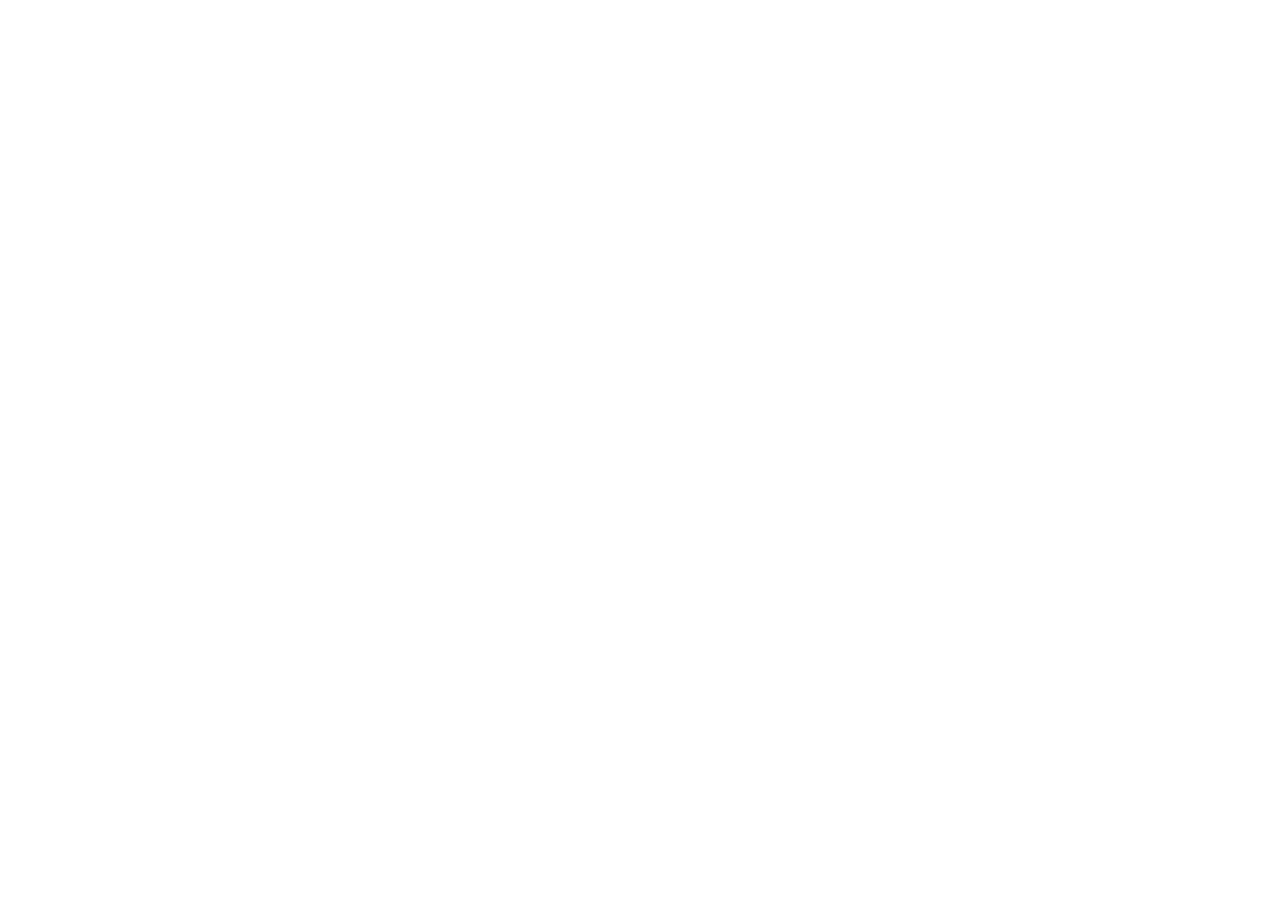
==== itemlist.html @ a7e35078 "Added script folder" ====
<!DOCTYPE html>
<html lang="en">
<head>
    <meta charset="UTF-8">
    <meta name="viewport" content="width=device-width, initial-scale=1.0">
    <title>Item List</title>
</head>
<body>
    
</body>
</html>
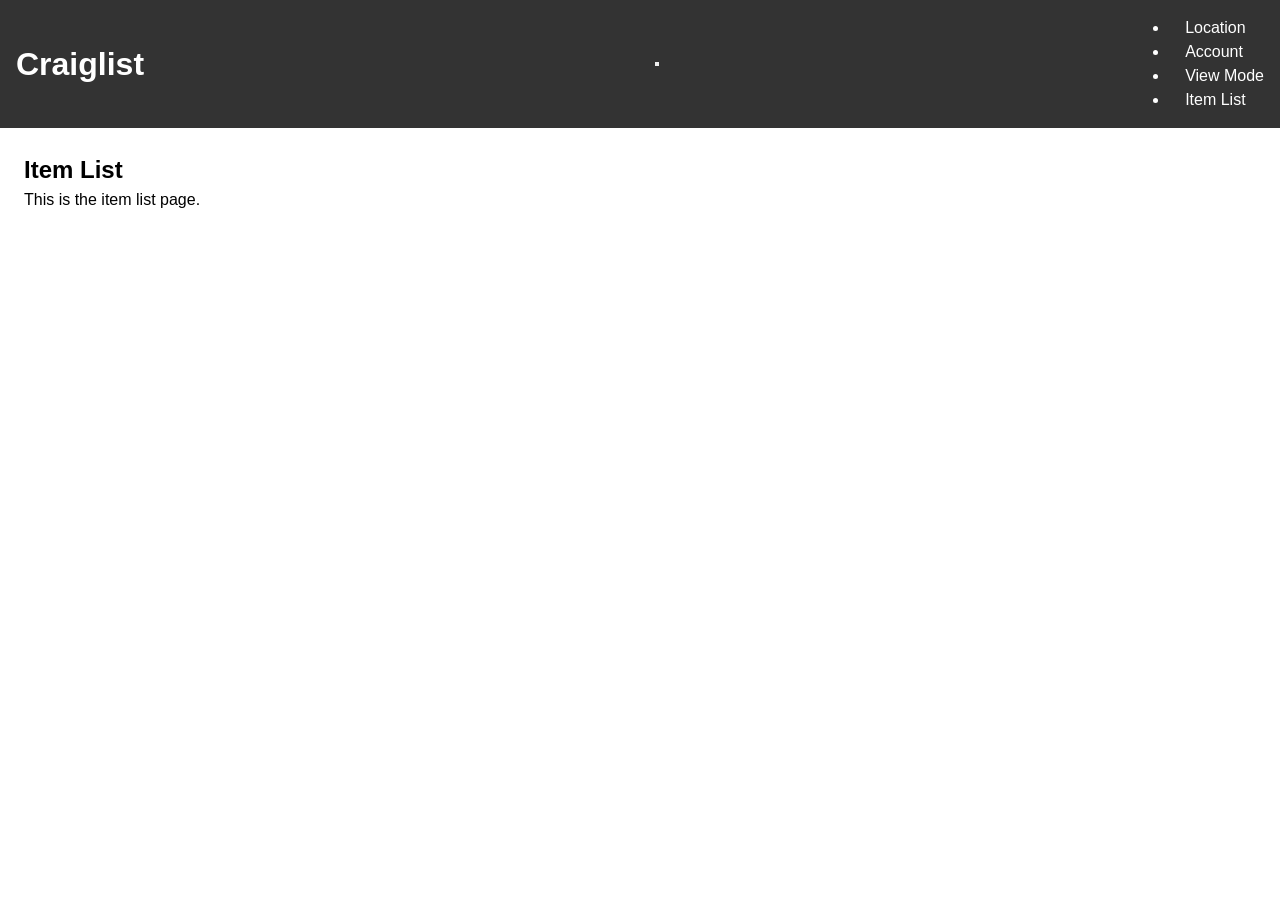
==== commit b57af292: "ediy nav" ====
--- a/itemlist.html
+++ b/itemlist.html
@@ -4,8 +4,22 @@
     <meta charset="UTF-8">
     <meta name="viewport" content="width=device-width, initial-scale=1.0">
     <title>Item List</title>
+    <link rel="stylesheet" href="styles.css" /> 
 </head>
-<body>
-    
-</body>
+
+<body class="responsive">
+
+  <a class="skip-link" href="#content">Skip to main content</a>
+
+  <header>
+    <div data-include="navigations/header.html"></div>
+  </header>
+    <main id="content" class="content">
+        <h2>Item List</h2>
+        <p>This is the item list page.</p>
+    </main>
+  
+    <script src="scripts/HTMLInclude.js"></script>
+
+  </body>
 </html>
--- a/styles.css
+++ b/styles.css
@@ -0,0 +1,270 @@
+/* BASIC RESET */
+* {
+  margin: 0;
+  padding: 0;
+  box-sizing: border-box;
+}
+
+/* BASE STYLES */
+body {
+  font-family: Arial, sans-serif;
+  line-height: 1.5;
+}
+
+/* =========================
+   SKIP LINK (ACCESSIBILITY)
+========================= */
+.skip-link {
+  position: absolute;
+  top: -40px; /* hidden off screen */
+  left: 0;
+  background: #000;
+  color: #fff;
+  padding: 8px 16px;
+  z-index: 100;
+  text-decoration: none;
+}
+
+.skip-link:focus {
+  top: 0; /* shows when tabbed to */
+}
+
+/* HEADER */
+.header {
+  display: flex;
+  justify-content: space-between;
+  align-items: center;
+  padding: 16px;
+  background: #333;
+  color: white;
+}
+
+.nav a {
+  color: white;
+  margin-left: 16px;
+  text-decoration: none;
+}
+
+/* CONTENT */
+.content {
+  padding: 24px;
+}
+
+/* MOBILE RESPONSIVE */
+@media (max-width: 600px) {
+  .nav {
+    display: none;
+  }
+}
+
+
+.search-page {
+  padding: 20px;
+  background: #f5f5f5;
+  min-height: 100vh;
+}
+
+.search-hero {
+  margin-bottom: 18px;
+}
+
+.search-input-bar {
+  display: flex;
+  flex-direction: column;
+  gap: 10px;
+  background: white;
+  border: 1px solid #cfcfcf;
+  border-radius: 10px;
+  padding: 12px;
+}
+
+.search-input-bar input {
+  width: 100%;
+  padding: 12px;
+  border: 1px solid #bdbdbd;
+  border-radius: 8px;
+  font-size: 1rem;
+}
+
+.search-input-bar button {
+  padding: 12px;
+  border: none;
+  background: #b7b7b7;
+  color: white;
+  border-radius: 8px;
+  cursor: pointer;
+}
+
+.search-toolbar {
+  display: flex;
+  flex-direction: column;
+  gap: 12px;
+  background: white;
+  border: 1px solid #d9d9d9;
+  border-radius: 10px;
+  padding: 14px;
+  margin-bottom: 18px;
+}
+
+.search-location {
+  font-size: 0.95rem;
+}
+
+.search-sort {
+  display: flex;
+  flex-direction: column;
+  gap: 8px;
+}
+
+.search-sort select {
+  padding: 10px;
+  border: 1px solid #bdbdbd;
+  border-radius: 8px;
+  background: white;
+}
+
+.search-layout {
+  display: flex;
+  flex-direction: column;
+  gap: 18px;
+}
+
+.search-filters {
+  background: white;
+  border: 1px solid #d9d9d9;
+  border-radius: 10px;
+  padding: 18px;
+}
+
+.search-filters h2 {
+  font-size: 1.25rem;
+  margin-bottom: 18px;
+}
+
+.search-filter-group {
+  margin-bottom: 20px;
+}
+
+.search-filter-group h3 {
+  font-size: 1rem;
+  margin-bottom: 10px;
+}
+
+.search-filter-group label {
+  display: block;
+  margin-bottom: 8px;
+  font-size: 0.95rem;
+}
+
+.search-price-range {
+  display: flex;
+  align-items: center;
+  gap: 8px;
+}
+
+.search-price-range input {
+  width: 100%;
+  padding: 10px;
+  border: 1px solid #bdbdbd;
+  border-radius: 6px;
+}
+
+.search-apply-btn {
+  width: 100%;
+  padding: 12px;
+  border: none;
+  border-radius: 8px;
+  background: #8b2bd3;
+  color: white;
+  cursor: pointer;
+}
+
+.search-results-grid {
+  display: grid;
+  grid-template-columns: 1fr;
+  gap: 18px;
+}
+
+.search-card {
+  background: white;
+  border: 1px solid #d9d9d9;
+  border-radius: 10px;
+  padding: 14px;
+  text-align: center;
+}
+
+.search-card img {
+  width: 100%;
+  border-radius: 8px;
+  margin-bottom: 12px;
+}
+
+.search-card h3 {
+  font-size: 1rem;
+  margin-bottom: 6px;
+}
+
+.search-card p {
+  font-size: 0.95rem;
+  margin-bottom: 4px;
+}
+
+.search-price {
+  font-weight: bold;
+}
+
+.search-card button {
+  margin-top: 10px;
+  width: 100%;
+  padding: 10px;
+  border: 1px solid #bdbdbd;
+  border-radius: 20px;
+  background: #f8f8f8;
+  cursor: pointer;
+}
+
+@media (min-width: 768px) {
+  .search-input-bar {
+    flex-direction: row;
+  }
+
+  .search-input-bar input {
+    flex: 1;
+  }
+
+  .search-input-bar button {
+    width: 140px;
+  }
+
+  .search-toolbar {
+    flex-direction: row;
+    justify-content: space-between;
+    align-items: center;
+  }
+
+  .search-sort {
+    flex-direction: row;
+    align-items: center;
+  }
+
+  .search-results-grid {
+    grid-template-columns: repeat(2, 1fr);
+  }
+}
+
+@media (min-width: 1024px) {
+  .search-layout {
+    flex-direction: row;
+    align-items: flex-start;
+  }
+
+  .search-filters {
+    width: 260px;
+    flex-shrink: 0;
+  }
+
+  .search-results-grid {
+    flex: 1;
+    grid-template-columns: repeat(4, 1fr);
+  }
+}
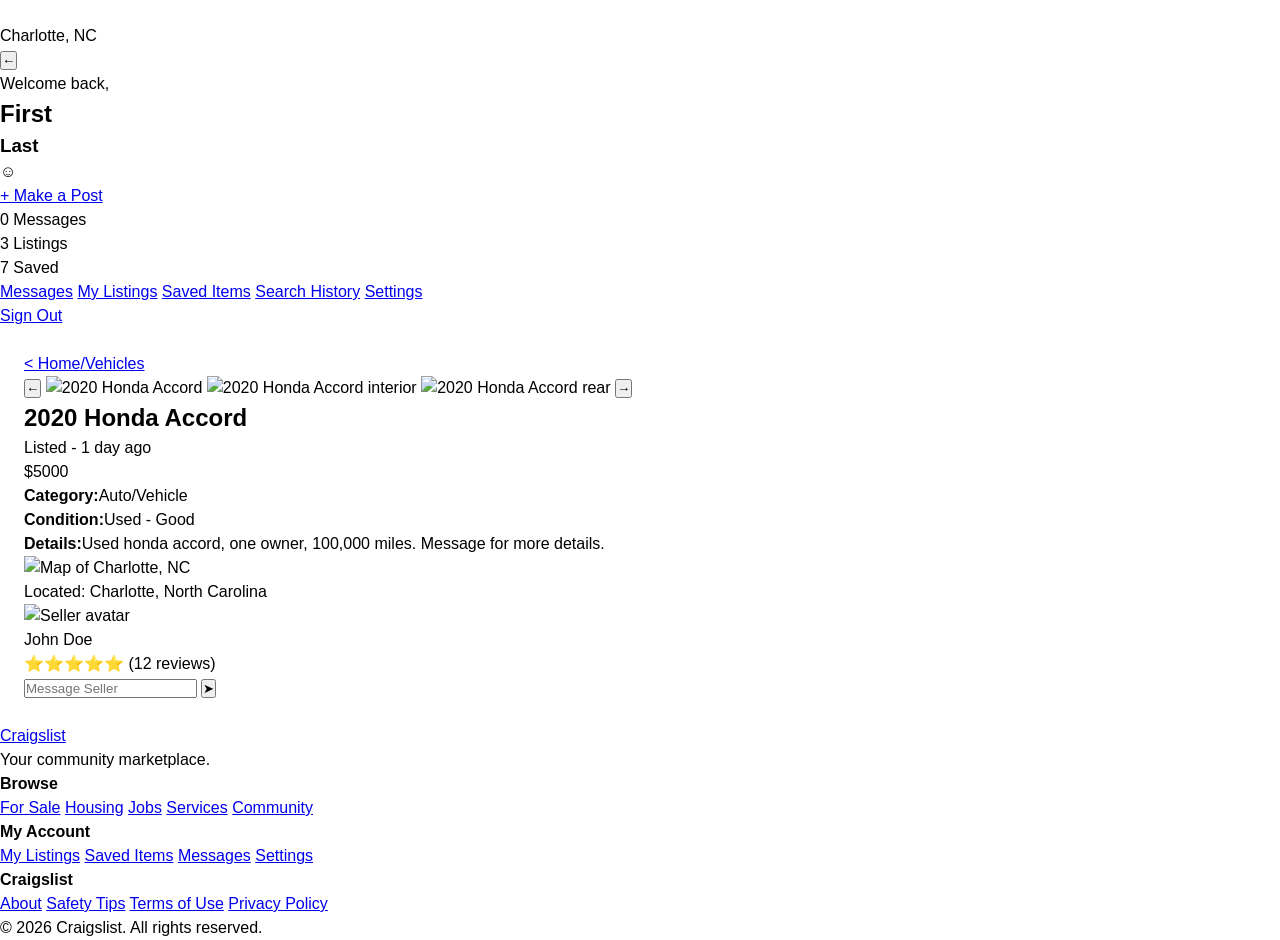
==== commit cd9edde8: "Header and footer Header and footer are now loading the same way here" ====
--- a/itemlist.html
+++ b/itemlist.html
@@ -5,21 +5,130 @@
     <meta name="viewport" content="width=device-width, initial-scale=1.0">
     <title>Item List</title>
     <link rel="stylesheet" href="styles.css" /> 
+    <link rel="stylesheet" href="styles/itemlist.css" />
+    <script src="scripts/hamburger_menu.js" defer></script>
+    <script src="header_footer.js" defer></script>
+    
 </head>
 
 <body class="responsive">
 
-  <a class="skip-link" href="#content">Skip to main content</a>
+      <div id="nav-placeholder"></div>
 
-  <header>
-    <div data-include="navigations/header.html"></div>
-  </header>
-    <main id="content" class="content">
-        <h2>Item List</h2>
-        <p>This is the item list page.</p>
+    <main id="content" class="content item-detail-page">
+      <!--Breadcrumb-->
+      <nav class="breadcrumb">
+        <a href="search.html">&lt; Home/Vehicles</a>
+      </nav>
+
+      <div class="item-detail-layout">
+
+        <!-- Left: image carousel -->
+         <div class="item-image">
+          <div class="carousel">
+            <button class="carousel-btn prev">&#8592;</button>
+
+            <img src="images/car1.png" alt="2020 Honda Accord" class="carousel-img active" />
+            <img src="images/car2.jpg" alt="2020 Honda Accord interior" class="carousel-img" />
+            <img src="images/car3.jpg" alt="2020 Honda Accord rear" class="carousel-img" />
+
+            <button class="carousel-btn next">&#8594;</button>
+          </div>
+          <div class="carousel-dots">
+            <span class="dot active"></span>
+            <span class="dot"></span>
+            <span class="dot"></span>
+          </div>
+         </div>
+         
+        <!-- Right: item details -->
+         <div class="item-info">
+          <div class="item-title-row">
+            <h2>2020 Honda Accord</h2>
+            <span class="item-listed">Listed - 1 day ago</span>
+          </div>
+
+          <p class="item-price">$5000</p>
+
+          <p><strong>Category:</strong>Auto/Vehicle</p>
+          <p><strong>Condition:</strong>Used - Good</p>
+          <p><strong>Details:</strong>Used honda accord, one owner, 100,000 miles. Message for more details.</p>
+         
+          <!--Map-->
+          <div class="item-map">
+            <img src="images/map.png" alt="Map of Charlotte, NC" />
+
+          </div>
+          <p class="item-location">Located: Charlotte, North Carolina</p>
+
+          <!--Seller Info-->
+          <div class="seller-card">
+            <div class="seller-info">
+              <img src="images/avatar.jpg" alt="Seller avatar" class="seller-avatar" />
+              <div>
+                <p class="seller-name">John Doe</p>
+                <div class="seller-rating">
+                  <span>⭐⭐⭐⭐⭐</span>
+                  <span class="review-count">(12 reviews)</span>
+                </div>
+              </div>
+            </div>
+            <!--Message bar-->
+            <div class="message-bar">
+              <input type="text" placeholder="Message Seller" />
+              <button class="send-btn">&#10148;</button>
+            </div>
+          </div>
+        </div>
+      </div>
+   
     </main>
   
     <script src="scripts/HTMLInclude.js"></script>
 
+    <!-- WAIT for include to finish, THEN load hamburger script -->
+    <script>
+    window.addEventListener('load', () => {
+    const script = document.createElement('script');
+    script.src = "scripts/hamburger_menu.js";
+    document.body.appendChild(script);
+    });
+    </script>
+    <script>
+      document.addEventListener('DOMContentLoaded', () => {
+
+  // Carousel logic
+  const images = document.querySelectorAll('.carousel-img');
+  const dots = document.querySelectorAll('.dot');
+  let current = 0;
+
+  function goTo(index) {
+    // Remove active from current image and dot
+    images[current].classList.remove('active');
+    dots[current].classList.remove('active');
+
+    // Wrap around the index
+    current = (index + images.length) % images.length;
+
+    // Add active to new image and dot
+    images[current].classList.add('active');
+    dots[current].classList.add('active');
+  }
+  // Previous and next button event listeners
+  document.querySelector('.carousel-btn.prev')
+    .addEventListener('click', () => goTo(current - 1));
+
+  document.querySelector('.carousel-btn.next')
+    .addEventListener('click', () => goTo(current + 1));
+
+  // Make dots clickable too
+  dots.forEach((dot, i) => {
+    dot.addEventListener('click', () => goTo(i));
+  });
+});
+</script>
+  
+  <div id="footer-placeholder"></div>
+
   </body>
 </html>
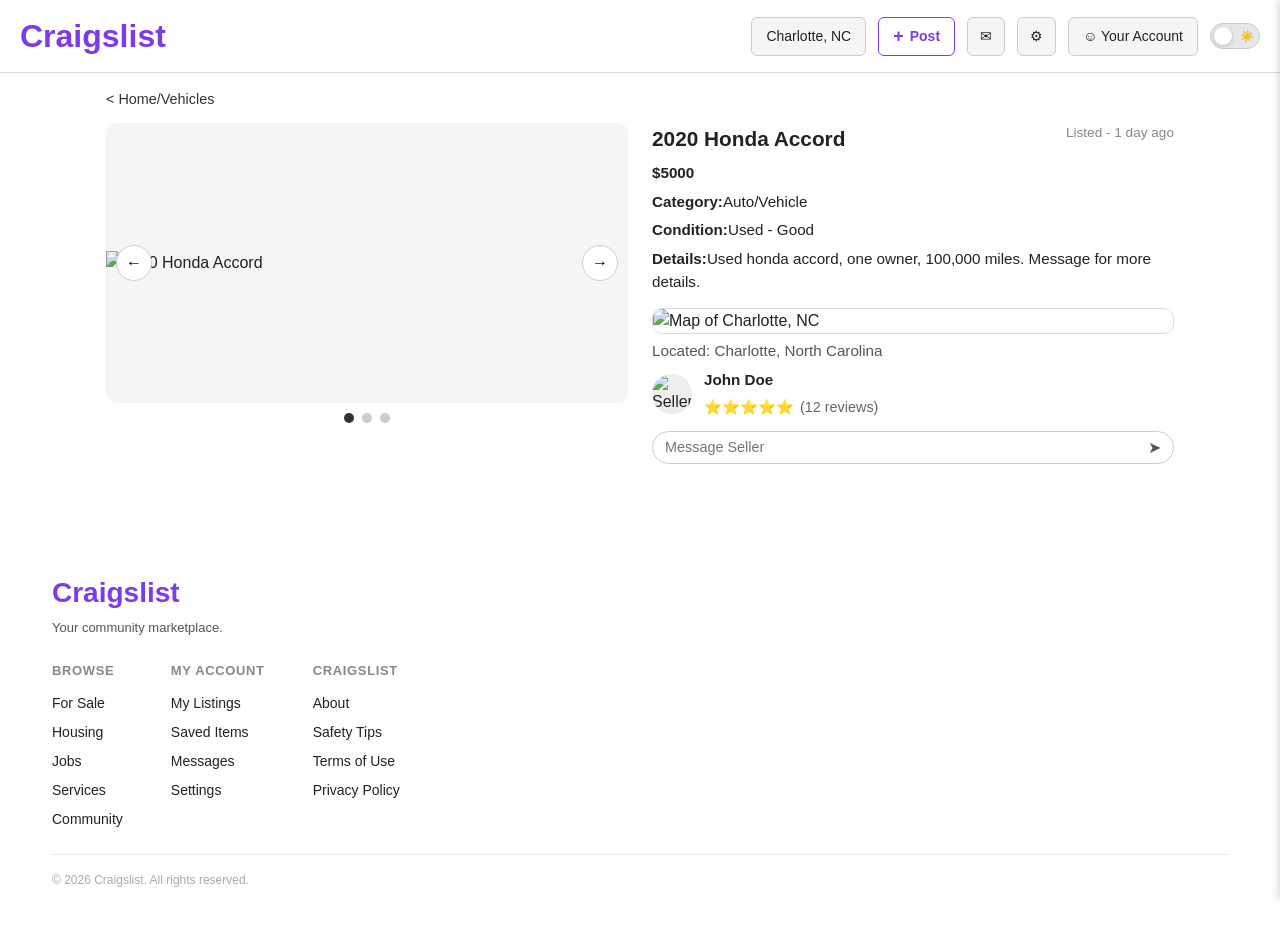
==== commit cf7bd889: "Dark mode (!!!) Introduced dark mode: add CSS custom properties and dark theme in styles.css and ind" ====
--- a/itemlist.html
+++ b/itemlist.html
@@ -6,8 +6,9 @@
     <title>Item List</title>
     <link rel="stylesheet" href="styles.css" /> 
     <link rel="stylesheet" href="styles/itemlist.css" />
+    <script src="scripts/darkmode.js"></script>
     <script src="scripts/hamburger_menu.js" defer></script>
-    <script src="header_footer.js" defer></script>
+    <script src="scripts/header_footer.js" defer></script>
     
 </head>
 
@@ -62,8 +63,8 @@
           <p class="item-location">Located: Charlotte, North Carolina</p>
 
           <!--Seller Info-->
-          <div class="seller-card">
-            <div class="seller-info">
+          <div class="seller-info">
+            <a href="seller_account.html" class="seller-link">
               <img src="images/avatar.jpg" alt="Seller avatar" class="seller-avatar" />
               <div>
                 <p class="seller-name">John Doe</p>
@@ -72,7 +73,8 @@
                   <span class="review-count">(12 reviews)</span>
                 </div>
               </div>
-            </div>
+            </a>
+          </div>
             <!--Message bar-->
             <div class="message-bar">
               <input type="text" placeholder="Message Seller" />
@@ -84,17 +86,7 @@
    
     </main>
   
-    <script src="scripts/HTMLInclude.js"></script>
-
-    <!-- WAIT for include to finish, THEN load hamburger script -->
-    <script>
-    window.addEventListener('load', () => {
-    const script = document.createElement('script');
-    script.src = "scripts/hamburger_menu.js";
-    document.body.appendChild(script);
-    });
-    </script>
-    <script>
+  <script>
       document.addEventListener('DOMContentLoaded', () => {
 
   // Carousel logic
--- a/styles.css
+++ b/styles.css
@@ -1,22 +1,70 @@
-/* BASIC RESET */
+/* =========================
+   VARIABLES
+========================= */
+:root {
+  --bg: #ffffff;
+  --bg-secondary: #f5f5f5;
+  --text: #222222;
+  --text-muted: #555555;
+  --text-light: #888888;
+  --border: #dddddd;
+  --border-mid: #bdbdbd;
+  --border-light: #cfcfcf;
+  --card-bg: #ffffff;
+  --input-bg: #f5f5f5;
+  --drawer-bg: #ffffff;
+  --suggestion-hover: #f3f0ff;
+  --nav-menu: #222222;
+  --filter-hover: #f5f3ff;
+  --save-btn: #f8f8f8;
+  --notification-border: #eeeeee;
+}
+
+html.dark {
+  --bg: #111111;
+  --bg-secondary: #1a1a1a;
+  --text: #e8e8e8;
+  --text-muted: #999999;
+  --text-light: #666666;
+  --border: #2e2e2e;
+  --border-mid: #383838;
+  --border-light: #2a2a2a;
+  --card-bg: #1e1e1e;
+  --input-bg: #252525;
+  --drawer-bg: #1e1e1e;
+  --suggestion-hover: #2d1f4e;
+  --nav-menu: #e8e8e8;
+  --filter-hover: #2d1f4e;
+  --save-btn: #252525;
+  --notification-border: #2e2e2e;
+}
+
+/* =========================
+   RESET
+========================= */
 * {
   margin: 0;
   padding: 0;
   box-sizing: border-box;
 }
 
-/* BASE STYLES */
+/* =========================
+   BASE
+========================= */
 body {
   font-family: Arial, sans-serif;
   line-height: 1.5;
-}
-
-/* =========================
-   SKIP LINK (ACCESSIBILITY)
+  background: var(--bg);
+  color: var(--text);
+  transition: background 0.3s ease, color 0.3s ease;
+}
+
+/* =========================
+   ACCESSIBILITY
 ========================= */
 .skip-link {
   position: absolute;
-  top: -40px; /* hidden off screen */
+  top: -40px;
   left: 0;
   background: #000;
   color: #fff;
@@ -26,41 +74,171 @@
 }
 
 .skip-link:focus {
-  top: 0; /* shows when tabbed to */
-}
-
-/* HEADER */
+  top: 0;
+}
+
+/* =========================
+   NAV
+========================= */
 .header {
+  border-bottom: 1px solid var(--border);
+  background: var(--bg);
+  position: relative;
+}
+
+.nav {
+  display: flex;
+  align-items: center;
+  justify-content: space-between;
+  padding: 12px 20px;
+}
+
+.nav-logo {
+  font-size: 32px;
+  font-weight: bold;
+  color: #7c3aed;
+  text-decoration: none;
+}
+
+.nav-right {
+  display: flex;
+  align-items: center;
+  gap: 12px;
+}
+
+.nav-location {
+  padding: 8px 14px;
+  border: 1px solid var(--border);
+  border-radius: 6px;
+  font-size: 14px;
+  background: var(--input-bg);
+  color: var(--text);
+}
+
+.nav-menu {
+  display: flex;
+  flex-direction: column;
+  gap: 4px;
+  cursor: pointer;
+}
+
+.nav-menu span {
+  display: block;
+  width: 24px;
+  height: 3px;
+  background: var(--nav-menu);
+  border-radius: 2px;
+  transition: background 0.3s ease;
+}
+
+/* =========================
+   OVERLAY & DRAWER
+========================= */
+.overlay {
+  display: none;
+  position: fixed;
+  inset: 0;
+  background: rgba(0, 0, 0, 0.4);
+  z-index: 300;
+}
+
+.overlay.active {
+  display: block;
+}
+
+.drawer {
+  position: fixed;
+  top: 0;
+  right: -280px;
+  width: 280px;
+  height: 100%;
+  background: var(--drawer-bg);
+  color: var(--text);
+  z-index: 400;
+  padding: 20px;
+  transition: right 0.3s ease;
+  box-shadow: -2px 0 8px rgba(0, 0, 0, 0.15);
+}
+
+.drawer.active {
+  right: 0;
+}
+
+.drawer-back {
+  background: none;
+  border: none;
+  font-size: 1.2rem;
+  cursor: pointer;
+  margin-bottom: 20px;
+  padding: 4px;
+  color: var(--text);
+}
+
+.drawer-header {
   display: flex;
   justify-content: space-between;
   align-items: center;
-  padding: 16px;
-  background: #333;
-  color: white;
-}
-
-.nav a {
-  color: white;
-  margin-left: 16px;
+  margin-bottom: 20px;
+}
+
+.drawer-avatar {
+  font-size: 2rem;
+}
+
+.drawer-messages {
+  display: flex;
+  align-items: center;
+  gap: 8px;
+  margin-bottom: 20px;
+  font-size: 0.95rem;
+}
+
+.drawer-count {
+  font-weight: bold;
+  font-size: 1.1rem;
+}
+
+.drawer-notification {
+  padding: 12px;
+  border: 1px solid var(--notification-border);
+  border-radius: 8px;
+  margin-bottom: 10px;
+  font-size: 0.9rem;
+  color: var(--text-muted);
+}
+
+.drawer-nav {
+  display: flex;
+  flex-direction: column;
+  gap: 4px;
+  margin-top: 10px;
+}
+
+.drawer-nav a {
+  padding: 12px;
+  border-radius: 8px;
   text-decoration: none;
-}
-
-/* CONTENT */
+  color: var(--text);
+  font-size: 0.95rem;
+}
+
+.drawer-nav a:hover {
+  background: var(--input-bg);
+}
+
+/* =========================
+   CONTENT
+========================= */
 .content {
   padding: 24px;
 }
 
-/* MOBILE RESPONSIVE */
-@media (max-width: 600px) {
-  .nav {
-    display: none;
-  }
-}
-
-
+/* =========================
+   SEARCH PAGE
+========================= */
 .search-page {
   padding: 20px;
-  background: #f5f5f5;
+  background: var(--bg-secondary);
   min-height: 100vh;
 }
 
@@ -69,11 +247,12 @@
 }
 
 .search-input-bar {
+  position: relative;
   display: flex;
   flex-direction: column;
   gap: 10px;
-  background: white;
-  border: 1px solid #cfcfcf;
+  background: var(--card-bg);
+  border: 1px solid var(--border-light);
   border-radius: 10px;
   padding: 12px;
 }
@@ -81,26 +260,40 @@
 .search-input-bar input {
   width: 100%;
   padding: 12px;
-  border: 1px solid #bdbdbd;
+  border: 1px solid var(--border-mid);
   border-radius: 8px;
   font-size: 1rem;
+  background: var(--card-bg);
+  color: var(--text);
 }
 
 .search-input-bar button {
   padding: 12px;
   border: none;
-  background: #b7b7b7;
+  background: #7c3aed;
   color: white;
   border-radius: 8px;
   cursor: pointer;
+  transition: background 0.15s ease, transform 0.08s ease, box-shadow 0.15s ease;
+}
+
+.search-input-bar button:hover {
+  background: #6d28d9;
+  box-shadow: 0 4px 12px rgba(124, 58, 237, 0.35);
+}
+
+.search-input-bar button:active {
+  transform: scale(0.95);
+  background: #5b21b6;
+  box-shadow: none;
 }
 
 .search-toolbar {
   display: flex;
   flex-direction: column;
   gap: 12px;
-  background: white;
-  border: 1px solid #d9d9d9;
+  background: var(--card-bg);
+  border: 1px solid var(--border);
   border-radius: 10px;
   padding: 14px;
   margin-bottom: 18px;
@@ -108,6 +301,7 @@
 
 .search-location {
   font-size: 0.95rem;
+  color: var(--text);
 }
 
 .search-sort {
@@ -118,11 +312,69 @@
 
 .search-sort select {
   padding: 10px;
-  border: 1px solid #bdbdbd;
-  border-radius: 8px;
-  background: white;
-}
-
+  border: 1px solid var(--border-mid);
+  border-radius: 8px;
+  background: var(--card-bg);
+  color: var(--text);
+}
+
+.search-no-results {
+  grid-column: 1 / -1;
+  text-align: center;
+  padding: 48px 20px;
+  font-size: 16px;
+  color: var(--text-light);
+}
+
+.search-suggestions {
+  position: absolute;
+  top: calc(100% + 6px);
+  left: 0;
+  right: 0;
+  background: var(--card-bg);
+  border-radius: 12px;
+  box-shadow: 0 4px 16px rgba(0, 0, 0, 0.15);
+  list-style: none;
+  margin: 0;
+  padding: 6px 0;
+  z-index: 100;
+}
+
+.search-suggestions:empty {
+  display: none;
+}
+
+.search-suggestions li {
+  padding: 10px 18px;
+  font-size: 14px;
+  cursor: pointer;
+  color: var(--text);
+  transition: background 0.15s;
+}
+
+.search-suggestions li:hover {
+  background: var(--suggestion-hover);
+  color: #7c3aed;
+}
+
+.search-suggestions li strong {
+  color: #7c3aed;
+  font-weight: 600;
+}
+
+.suggestion-no-results {
+  color: var(--text-muted) !important;
+  cursor: default !important;
+  font-style: italic;
+}
+
+.suggestion-no-results:hover {
+  background: none !important;
+}
+
+/* =========================
+   SEARCH LAYOUT & FILTERS
+========================= */
 .search-layout {
   display: flex;
   flex-direction: column;
@@ -130,15 +382,10 @@
 }
 
 .search-filters {
-  background: white;
-  border: 1px solid #d9d9d9;
+  background: var(--card-bg);
+  border: 1px solid var(--border);
   border-radius: 10px;
   padding: 18px;
-}
-
-.search-filters h2 {
-  font-size: 1.25rem;
-  margin-bottom: 18px;
 }
 
 .search-filter-group {
@@ -148,12 +395,14 @@
 .search-filter-group h3 {
   font-size: 1rem;
   margin-bottom: 10px;
+  color: var(--text);
 }
 
 .search-filter-group label {
   display: block;
   margin-bottom: 8px;
   font-size: 0.95rem;
+  color: var(--text);
 }
 
 .search-price-range {
@@ -165,8 +414,10 @@
 .search-price-range input {
   width: 100%;
   padding: 10px;
-  border: 1px solid #bdbdbd;
+  border: 1px solid var(--border-mid);
   border-radius: 6px;
+  background: var(--card-bg);
+  color: var(--text);
 }
 
 .search-apply-btn {
@@ -179,6 +430,36 @@
   cursor: pointer;
 }
 
+.filters-toggle {
+  width: 100%;
+  background: none;
+  border: 1px solid var(--border);
+  border-radius: 8px;
+  padding: 10px 14px;
+  font-size: 15px;
+  font-weight: bold;
+  cursor: pointer;
+  text-align: left;
+  color: var(--text);
+}
+
+.filters-toggle:hover {
+  background: var(--filter-hover);
+  color: #7c3aed;
+}
+
+.filters-body {
+  display: none;
+  margin-top: 12px;
+}
+
+.filters-body.open {
+  display: block;
+}
+
+/* =========================
+   SEARCH RESULTS
+========================= */
 .search-results-grid {
   display: grid;
   grid-template-columns: 1fr;
@@ -186,8 +467,8 @@
 }
 
 .search-card {
-  background: white;
-  border: 1px solid #d9d9d9;
+  background: var(--card-bg);
+  border: 1px solid var(--border);
   border-radius: 10px;
   padding: 14px;
   text-align: center;
@@ -202,27 +483,62 @@
 .search-card h3 {
   font-size: 1rem;
   margin-bottom: 6px;
+  color: var(--text);
 }
 
 .search-card p {
   font-size: 0.95rem;
   margin-bottom: 4px;
+  color: var(--text-muted);
 }
 
 .search-price {
   font-weight: bold;
+  color: var(--text) !important;
 }
 
 .search-card button {
   margin-top: 10px;
   width: 100%;
   padding: 10px;
-  border: 1px solid #bdbdbd;
+  border: 1px solid var(--border-mid);
   border-radius: 20px;
-  background: #f8f8f8;
-  cursor: pointer;
-}
-
+  background: var(--save-btn);
+  color: var(--text);
+  cursor: pointer;
+}
+
+.search-card,
+.search-card-link {
+  transition: transform 0.15s ease, box-shadow 0.15s ease;
+  transform-origin: center center;
+  will-change: transform;
+  cursor: pointer;
+}
+
+.search-card:hover,
+.search-card-link:hover {
+  box-shadow: 0 20px 40px rgba(0, 0, 0, 0.2), 0 8px 16px rgba(0, 0, 0, 0.12);
+}
+
+/* =========================
+   SELLER LINK
+========================= */
+.seller-link {
+  display: flex;
+  align-items: center;
+  gap: 12px;
+  text-decoration: none;
+  color: inherit;
+}
+
+.seller-link:hover .seller-name {
+  color: #7c3aed;
+}
+
+/* =========================
+   RESPONSIVE
+========================= */
 @media (min-width: 768px) {
   .search-input-bar {
     flex-direction: row;
--- a/styles/itemlist.css
+++ b/styles/itemlist.css
@@ -0,0 +1,230 @@
+/* =========================
+   PAGE LAYOUT
+========================= */
+.item-detail-page {
+  padding: 16px;
+  max-width: 1100px;
+  margin: 0 auto;
+}
+
+.item-detail-layout {
+  display: flex;
+  flex-direction: column;
+  gap: 24px;
+}
+
+/* =========================
+   BREADCRUMB
+========================= */
+.breadcrumb {
+  margin-bottom: 12px;
+  font-size: 0.9rem;
+}
+
+.breadcrumb a {
+  color: #333;
+  text-decoration: none;
+}
+
+.breadcrumb a:hover {
+  text-decoration: underline;
+}
+
+/* =========================
+   CAROUSEL
+========================= */
+.carousel {
+  position: relative;
+  display: flex;
+  align-items: center;
+  justify-content: center;
+  background: #f5f5f5;
+  border-radius: 10px;
+  overflow: hidden;
+  min-height: 280px;
+}
+
+.carousel-img {
+  display: none;
+  width: 100%;
+  max-height: 380px;
+  object-fit: contain;
+}
+
+.carousel-img.active {
+  display: block;
+}
+
+.carousel-btn {
+  position: absolute;
+  top: 50%;
+  transform: translateY(-50%);
+  background: white;
+  border: 1px solid #ccc;
+  border-radius: 50%;
+  width: 36px;
+  height: 36px;
+  cursor: pointer;
+  font-size: 1rem;
+  display: flex;
+  align-items: center;
+  justify-content: center;
+}
+
+.carousel-btn.prev { left: 10px; }
+.carousel-btn.next { right: 10px; }
+
+.carousel-dots {
+  display: flex;
+  justify-content: center;
+  gap: 8px;
+  margin-top: 10px;
+}
+
+/* =========================
+   DOTS
+========================= */
+.dot {
+  width: 10px;
+  height: 10px;
+  border-radius: 50%;
+  background: #ccc;
+}
+
+.dot.active {
+  background: #333;
+}
+
+/* =========================
+   ITEM INFO
+========================= */
+.item-title-row {
+  display: flex;
+  justify-content: space-between;
+  align-items: flex-start;
+  flex-wrap: wrap;
+  gap: 8px;
+  margin-bottom: 8px;
+}
+
+.item-title-row h2 {
+  font-size: 1.3rem;
+}
+
+.item-listed {
+  font-size: 0.85rem;
+  color: #888;
+}
+
+.item-price {
+  font-size: 1.2rem;
+  font-weight: bold;
+  margin-bottom: 12px;
+}
+
+.item-info p {
+  margin-bottom: 6px;
+  font-size: 0.95rem;
+}
+
+/* =========================
+   MAP
+========================= */
+.item-map {
+  margin: 14px 0 6px;
+  border-radius: 10px;
+  overflow: hidden;
+  border: 1px solid #ddd;
+}
+
+.item-map img {
+  width: 100%;
+  height: 160px;
+  object-fit: cover;
+}
+
+.item-location {
+  font-size: 0.9rem;
+  color: #555;
+  margin-bottom: 16px;
+}
+
+/* =========================
+   SELLER CARD
+========================= */
+.seller-card {
+  border: 1px solid #ddd;
+  border-radius: 10px;
+  padding: 14px;
+}
+
+.seller-info {
+  display: flex;
+  align-items: center;
+  gap: 12px;
+  margin-bottom: 12px;
+}
+
+.seller-avatar {
+  width: 40px;
+  height: 40px;
+  border-radius: 50%;
+  object-fit: cover;
+  background: #eee;
+}
+
+.seller-name {
+  font-weight: 600;
+  margin-bottom: 2px;
+}
+
+.seller-rating {
+  display: flex;
+  align-items: center;
+  gap: 6px;
+  font-size: 0.9rem;
+}
+
+.review-count {
+  color: #666;
+}
+
+/* =========================
+   MESSAGE BAR
+========================= */
+.message-bar {
+  display: flex;
+  align-items: center;
+  border: 1px solid #ccc;
+  border-radius: 20px;
+  padding: 6px 12px;
+  gap: 8px;
+}
+
+.message-bar input {
+  flex: 1;
+  border: none;
+  outline: none;
+  font-size: 0.9rem;
+}
+
+.send-btn {
+  background: none;
+  border: none;
+  cursor: pointer;
+  font-size: 1rem;
+  color: #555;
+}
+
+/* =========================
+   RESPONSIVE
+========================= */
+@media (min-width: 768px) {
+  .item-detail-layout {
+    flex-direction: row;
+    align-items: flex-start;
+  }
+
+  .item-image { flex: 1; }
+  .item-info { flex: 1; }
+}
